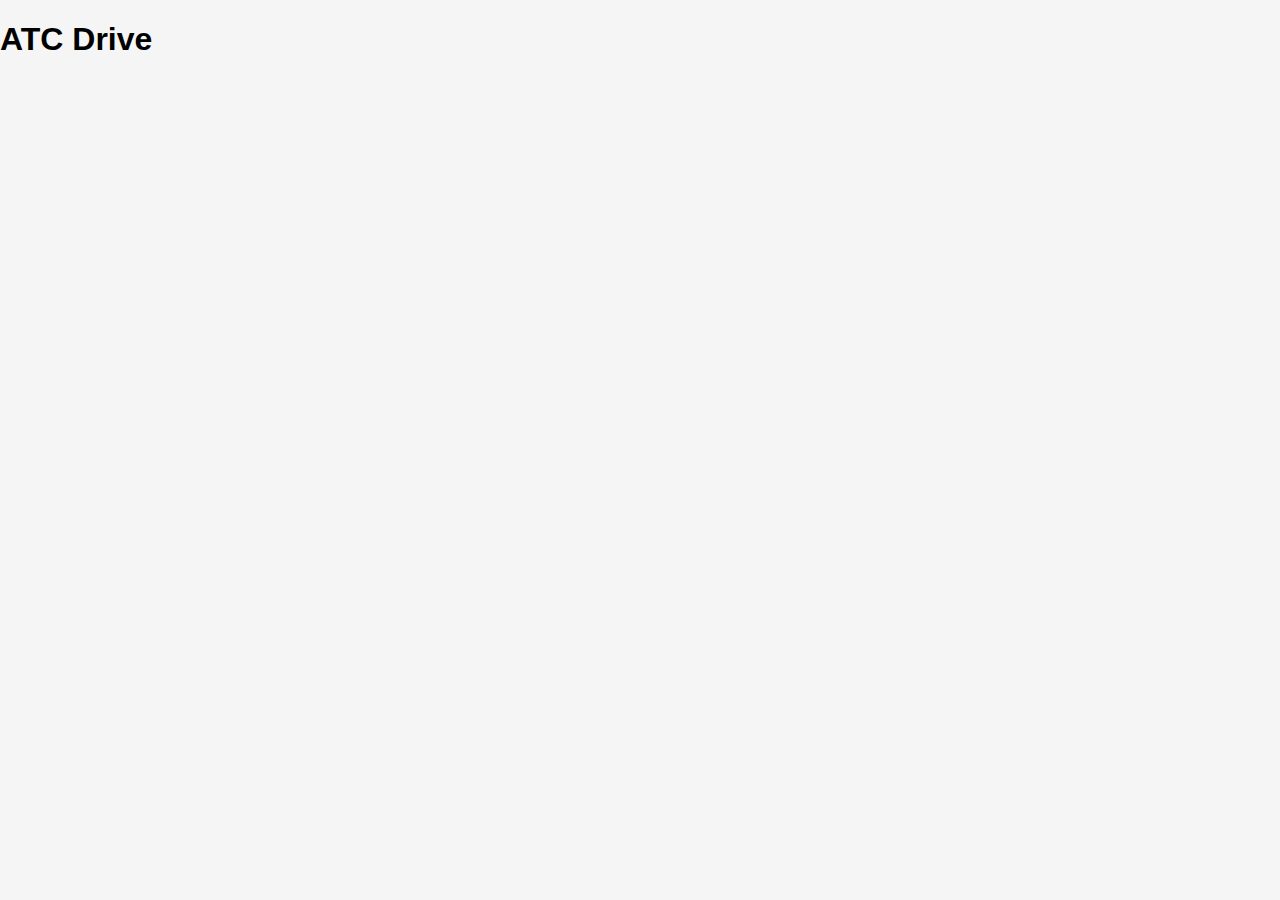
==== atc-drive-fe/index.html @ 365cf7df "html" ====
<!DOCTYPE html>
<html lang="en">
<head>
    <meta charset="UTF-8">
    <meta name="viewport" content="width=device-width, initial-scale=1.0">
    <title>ATC Drive</title>
    <link rel="stylesheet" href="style/dashboard.css">
</head>
<body>
    <div id="app">
        <!-- Your main application content -->
        <h1>ATC Drive</h1>
    </div>

    <!-- Include your main JavaScript files -->
    <script src="login-module/login.js"></script>
</body>
</html>
---- atc-drive-fe/style/dashboard.css ----
/* Base styles */
body {
    font-family: Arial, sans-serif;
    margin: 0;
    padding: 0;
    background-color: #f5f5f5;
}

.container {
    max-width: 1200px;
    margin: 0 auto;
    padding: 20px;
}

/* Header styles */
.header {
    display: flex;
    justify-content: space-between;
    align-items: center;
    padding: 10px;
    background-color: #f8f9fa;
    border-bottom: 1px solid #ddd;
    margin-bottom: 20px;
}

.header h1 {
    margin: 0;
    margin-right: auto;
}

.header-buttons {
    display: flex;
    gap: 10px;
}

.header button {
    padding: 8px 16px;
    border-radius: 4px;
    cursor: pointer;
    border: none;
    font-weight: 500;
}

.logout-btn, .add-user-btn {
    background-color: #f44336;
    color: white;
}

.logout-btn:hover, .add-user-btn:hover {
    background-color: #d32f2f;
}

.user-role {
    background-color: #e0e0e0;
    padding: 5px 10px;
    border-radius: 4px;
    margin-left: 10px;
    font-size: 14px;
}

/* Breadcrumb styles */
.breadcrumb {
    margin-bottom: 20px;
    padding: 10px;
    background-color: #fff;
    border-radius: 4px;
    box-shadow: 0 2px 4px rgba(0,0,0,0.1);
}

.breadcrumb a {
    color: #0066cc;
    text-decoration: none;
    margin: 0 5px;
}

.breadcrumb span {
    margin: 0 5px;
}

/* Section titles */
.section-title {
    margin: 20px 0;
    padding-bottom: 10px;
    border-bottom: 1px solid #ddd;
}

/* Folder and file containers */
.folder-container, .file-container {
    display: grid;
    grid-template-columns: repeat(auto-fill, minmax(200px, 1fr));
    gap: 20px;
    margin-bottom: 20px;
}

.folder-item, .file-item {
    background-color: #fff;
    border-radius: 8px;
    padding: 15px;
    box-shadow: 0 2px 4px rgba(0,0,0,0.1);
    cursor: pointer;
    transition: transform 0.2s;
    text-align: center;
    position: relative;
}

.folder-item:hover, .file-item:hover {
    transform: translateY(-5px);
    box-shadow: 0 5px 15px rgba(0,0,0,0.1);
}

.folder-icon {
    color: #ffc107;
    font-size: 48px;
    margin-bottom: 10px;
}

.file-icon {
    color: #2196f3;
    font-size: 48px;
    margin-bottom: 10px;
}

.folder-name, .file-name {
    word-break: break-word;
    font-size: 14px;
}

/* File item specific styles */
.file-item {
    display: flex;
    align-items: center;
    justify-content: space-between;
}

.file-name {
    flex-grow: 1;
    text-align: left;
    margin-left: 10px;
}

/* Loading and empty states */
.loading {
    text-align: center;
    padding: 20px;
    font-size: 18px;
}

.empty-message {
    text-align: center;
    padding: 20px;
    color: #666;
    font-style: italic;
}

/* Context menu styles */
.context-menu {
    position: absolute;
    right: 10px;
    top: 10px;
    display: inline-block;
}

.context-menu-btn {
    background: none;
    border: none;
    cursor: pointer;
    font-size: 16px;
    padding: 5px;
}

.context-menu-content {
    display: none;
    position: absolute;
    right: 0;
    background-color: #f9f9f9;
    min-width: 120px;
    box-shadow: 0px 8px 16px 0px rgba(0,0,0,0.2);
    z-index: 1;
    border-radius: 4px;
}

.context-menu-content a {
    color: black;
    padding: 12px 16px;
    text-decoration: none;
    display: block;
}

.context-menu-content a:hover {
    background-color: #f1f1f1;
}

/* Upload button styles */
.upload-btn {
    position: relative;
    display: inline-block;
}

.upload-btn-content, .upload-dropdown {
    display: none;
    position: absolute;
    background-color: #f9f9f9;
    min-width: 160px;
    box-shadow: 0px 8px 16px 0px rgba(0,0,0,0.2);
    z-index: 1;
    border-radius: 4px;
}

.upload-btn:hover .upload-btn-content, .upload-btn:hover .upload-dropdown {
    display: block;
}

.upload-btn-content a, .upload-dropdown a {
    color: black;
    padding: 12px 16px;
    text-decoration: none;
    display: block;
}

.upload-btn-content a:hover, .upload-dropdown a:hover {
    background-color: #f1f1f1;
}

/* Modal styles */
.modal {
    display: none;
    position: fixed;
    z-index: 10;
    left: 0;
    top: 0;
    width: 100%;
    height: 100%;
    overflow: auto;
    background-color: rgba(0, 0, 0, 0.5);
}

.modal-content {
    background-color: #fff;
    margin: 15% auto;
    padding: 20px;
    border: 1px solid #888;
    width: 50%;
    border-radius: 8px;
}

.close {
    color: #aaa;
    float: right;
    font-size: 28px;
    font-weight: bold;
    cursor: pointer;
}

.close:hover, .close:focus {
    color: black;
    text-decoration: none;
}

/* Dropdown styles */
.dropdown {
    position: relative;
    display: inline-block;
    width: 100%;
    margin-bottom: 15px;
}

.dropdown-content {
    display: none;
    position: absolute;
    background-color: #f9f9f9;
    min-width: 160px;
    box-shadow: 0px 8px 16px 0px rgba(0,0,0,0.2);
    z-index: 1;
    max-height: 200px;
    overflow-y: auto;
    width: 100%;
    margin-top: 5px;
}

.dropdown-content.active {
    display: block;
}

.dropdown-content a {
    color: black;
    padding: 12px 16px;
    text-decoration: none;
    display: block;
}

.dropdown-content a:hover {
    background-color: #f1f1f1;
}

/* Permission buttons */
.permission-buttons {
    margin-top: 10px;
    margin-bottom: 15px;
}

.permission-buttons button {
    margin-right: 5px;
    padding: 8px 12px;
    border: 1px solid #ccc;
    border-radius: 4px;
    cursor: pointer;
    background-color: #f8f8f8;
}

.permission-buttons button.active {
    background-color: #2196f3;
    color: white;
    border-color: #0b7dda;
}

/* User search and selection */
#userSearch {
    width: 100%;
    padding: 8px;
    border: 1px solid #ddd;
    border-radius: 4px;
}

.selected-users {
    margin-top: 10px;
    margin-bottom: 15px;
}

.selected-user-item {
    display: inline-block;
    background-color: #e1e1e1;
    padding: 5px 10px;
    margin: 3px;
    border-radius: 15px;
}

.remove-user {
    margin-left: 5px;
    cursor: pointer;
    color: #888;
}

.remove-user:hover {
    color: #f44336;
}

/* Share button */
.share-btn-modal {
    padding: 8px 16px;
    background-color: #4CAF50;
    color: white;
    border: none;
    border-radius: 4px;
    cursor: pointer;
}

.share-btn-modal:hover {
    background-color: #45a049;
}

/* Helper classes */
.show {
    display: block !important;
}
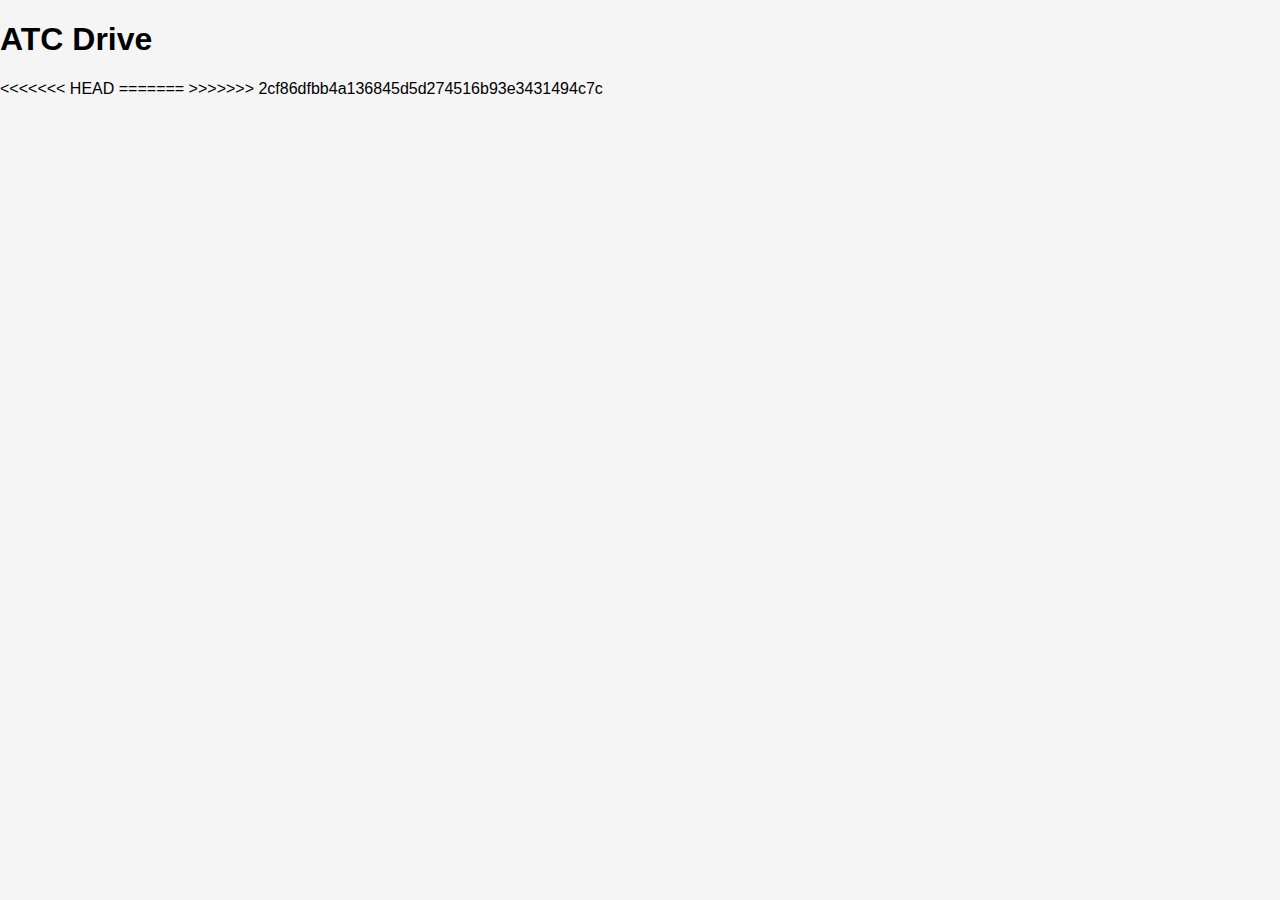
==== commit cc3e3e74: "Resolved merge conflicts" ====
--- a/atc-drive-fe/index.html
+++ b/atc-drive-fe/index.html
@@ -12,7 +12,13 @@
         <h1>ATC Drive</h1>
     </div>
 
+<<<<<<< HEAD
     <!-- Include your main JavaScript files -->
     <script src="login-module/login.js"></script>
 </body>
 </html>
+=======
+
+</body>
+</html>
+>>>>>>> 2cf86dfbb4a136845d5d274516b93e3431494c7c
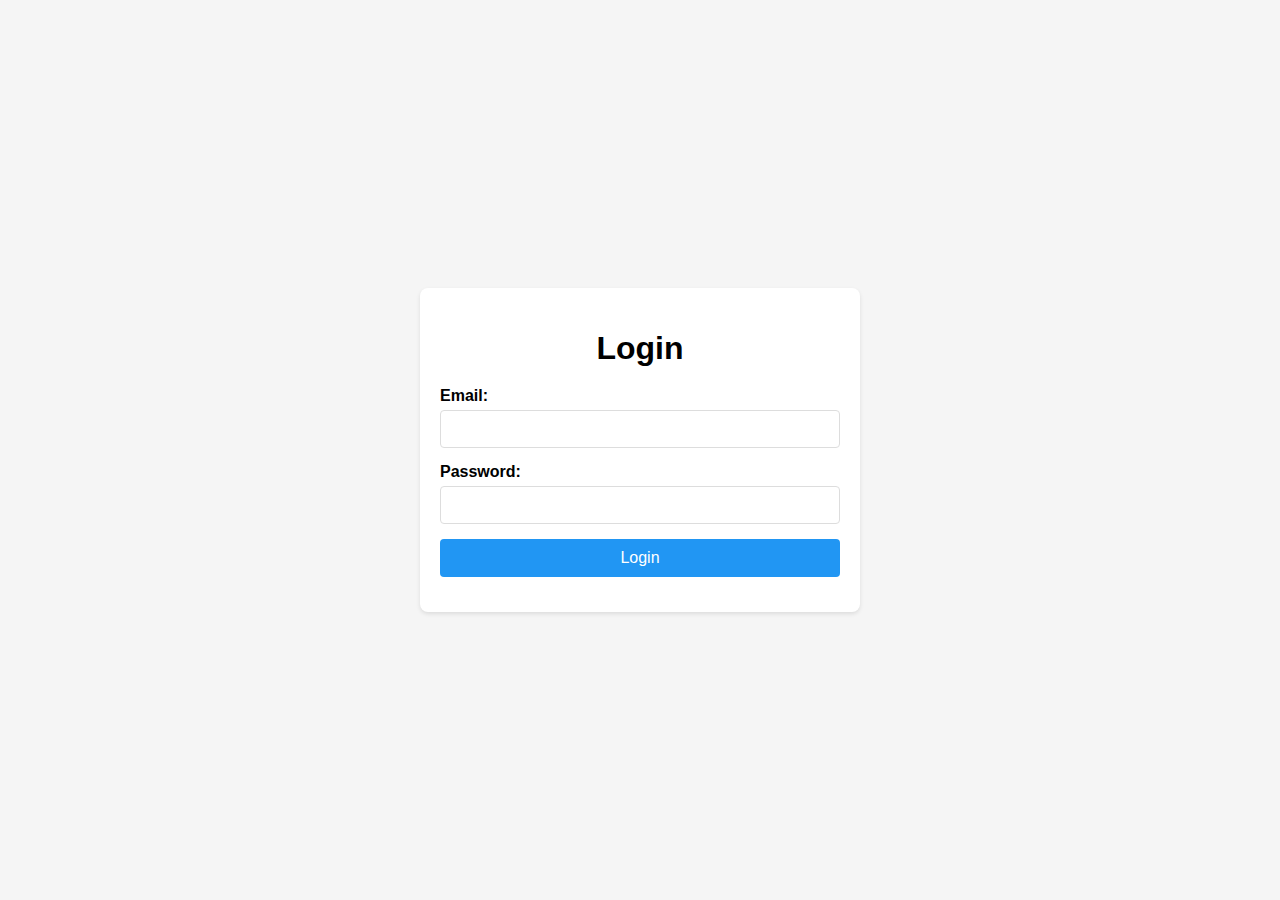
==== commit 98929a7c: "added folder download as a zip from bucket api" ====
--- a/atc-drive-fe/index.html
+++ b/atc-drive-fe/index.html
@@ -12,13 +12,13 @@
         <h1>ATC Drive</h1>
     </div>
 
-<<<<<<< HEAD
-    <!-- Include your main JavaScript files -->
-    <script src="login-module/login.js"></script>
+
+    <!-- Add a script to automatically redirect to login.html -->
+    <script>
+        // Automatically redirect to login.html
+        window.onload = function() {
+            window.location.href = "login-module/login.html";
+        };
+    </script>
 </body>
-</html>
-=======
-
-</body>
-</html>
->>>>>>> 2cf86dfbb4a136845d5d274516b93e3431494c7c
+</html>